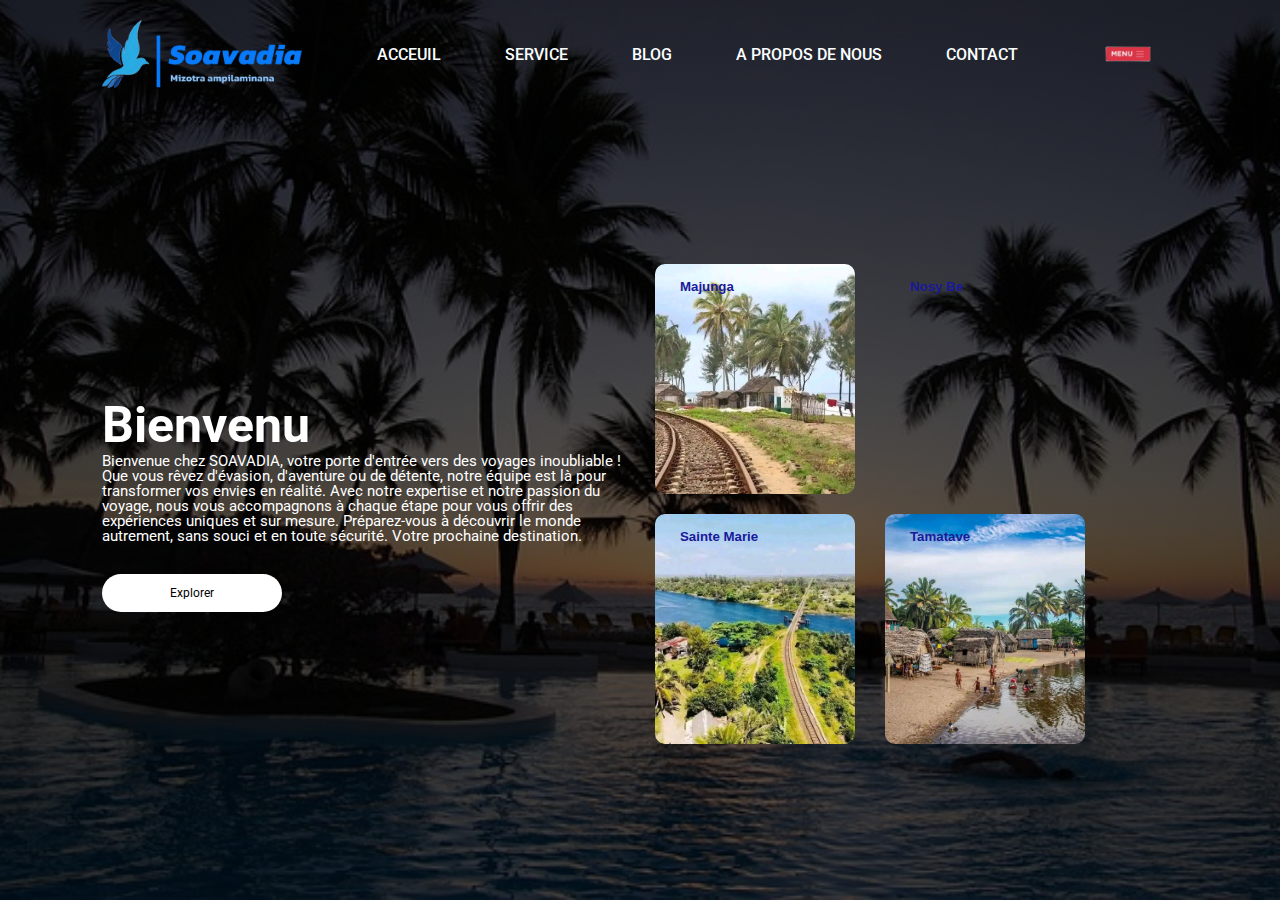
==== index.html @ b5039db9 "Premier commit" ====
<!DOCTYPE html>
<html lang="en">
<head>
    <meta charset="UTF-8">
    <meta name="viewport" content="width=device-width, initial-scale=1.0">
    <title>Website design</title>
    <link rel="stylesheet" href="style.css">
    <link rel="stylesheet" href="https://fonts.googleapis.com/css2?family=Roboto:wght@400;700&display=swap">
</head>
<body>
    <div class="container">
        <div class="navbar">
            <img src="./2025021320443642.png" class="logo">
            <nav>
                <ul>
                    <li>
                        <a href="#">Acceuil</a>
                    </li>
                    <li>
                        <a href="#">Service</a>
                    </li>
                    <li>
                        <a href="#">Blog</a>
                    </li>
                    <li>
                        <a href="#">A propos de nous</a>
                    </li>
                    <li>
                        <a href="#">Contact</a>
                    </li>
                </ul>
            </nav>
            <img src="./Picsart_25-02-12_18-37-17-679.png" class="menu-icon">
        </div>

        <div class="row">
            <div class="col">
                <h1>Bienvenu</h1>
                <p>Bienvenue chez SOAVADIA, votre porte d'entrée vers des voyages inoubliable ! 
                Que vous rêvez d'évasion, d'aventure ou de détente, notre équipe est là pour transformer 
                vos envies en réalité. Avec notre expertise et notre passion du voyage, nous vous accompagnons 
                à chaque étape pour vous offrir des expériences uniques et sur mesure. Préparez-vous à découvrir 
                le monde autrement, sans souci et en toute sécurité. Votre prochaine destination.</p>
                <button type="button">Explorer</button>
            </div>
            <div class="card-container">
                <div class="card card1">
                    <h5>Majunga</h5>
                </div>
                <div class="card card2">
                    <h5>Nosy Be</h5>
                </div>
                <div class="card card3">
                    <h5>Sainte Marie</h5>
                </div>
                <div class="card card4">
                    <h5>Tamatave</h5>
                </div>
            </div>
        </div>
    </div>
</body>
</html>
---- style.css ----
* {
    margin: 0;
    padding: 0;
    font-family: 'Roboto', sans-serif;
}

.container {
    width: 100%;
    height: 100vh;
    background-image: linear-gradient(rgba(0,0,0,0.7),rgba(0,0,0,0.6)),url(image/nosy-bee-5096063_640.jpg);
    background-position: center;
    background-size: cover;
    padding-left: 8%;
    padding-right: 8%;
    box-sizing: border-box;
}

.navbar{
    height: 12%;
    display: flex;
    align-items: center;
}

.logo{
    width: 200px;
    cursor: pointer;
}

.menu-icon{
    width: 100px;
    cursor: pointer;
    margin-left: 40px;
}

nav{
    flex: 1;
    text-align: right;
}

nav ul li{
    list-style: none;
    display: inline-block;
    margin-left: 20px;
}

ul li a{
    text-decoration: none;
    color: #fcffff;
    padding: 10px;
    text-transform: uppercase;
    border: 1px solid transparent;
    margin: 10px ;
    font-weight: 500;
    transition: 0.6s ease;
    border: 0;
    border-radius: 20px;
    outline: none;
    margin-top: 30px;
}

ul li a:hover{
    background-color: transparent;
    color: #7eb0c7;
    backdrop-filter:blur(7px);
    

}

ul li.active a{
    background: #3bbce4;
    color: #000;
}

.row{
    display: flex;
    height: 88%;
    align-items: center;
}

.col{
    flex-basis: 50%;
}

h1{
    color: #fff;
    font-size: 50px;
}

p{
    color: #fff;
    font-size: 15px;
    line-height: 15px;
}

button{
    width: 180px;
    color: #000;
    font-size: 12px;
    padding: 12px 0;
    background: #fff;
    border: 0;
    border-radius: 20px;
    outline: none;
    margin-top: 30px;
}

.card-container{
    display: grid;
    grid-template-columns: repeat(2, 1fr);
    justify-items: center;
}
.card{
    background-position: center;
    border-radius: 10px;
    padding: 15px 25px;
    margin: 10px 15px;
    cursor: pointer;
    box-sizing: border-box;
    display: inline-block;
    background-size: cover;
    height: 230px;
    width: 200px;
    transition: transform 0.5s;
}
.card img{
    width: 100%;
    height: ;
    display: flex;
    border-radius: 5px;
}
.card1{
    background-image: url(image/pic.jpg);
}
.card2{
    background-image: url(image/pic-2.jpg);
}
.card3{
    background-image: url(image/pic-3.jpg);
}
.card4{
    background-image: url(image/pic-4.jpg);
}

.card:hover{
    transform: translateY(-10px);
}
h5{
    color: rgb(25, 25, 153);
    font-family: 'Lucida Sans', 'Lucida Sans Regular', 'Lucida Grande', 'Lucida Sans Unicode', Geneva, Verdana, sans-serif;
}
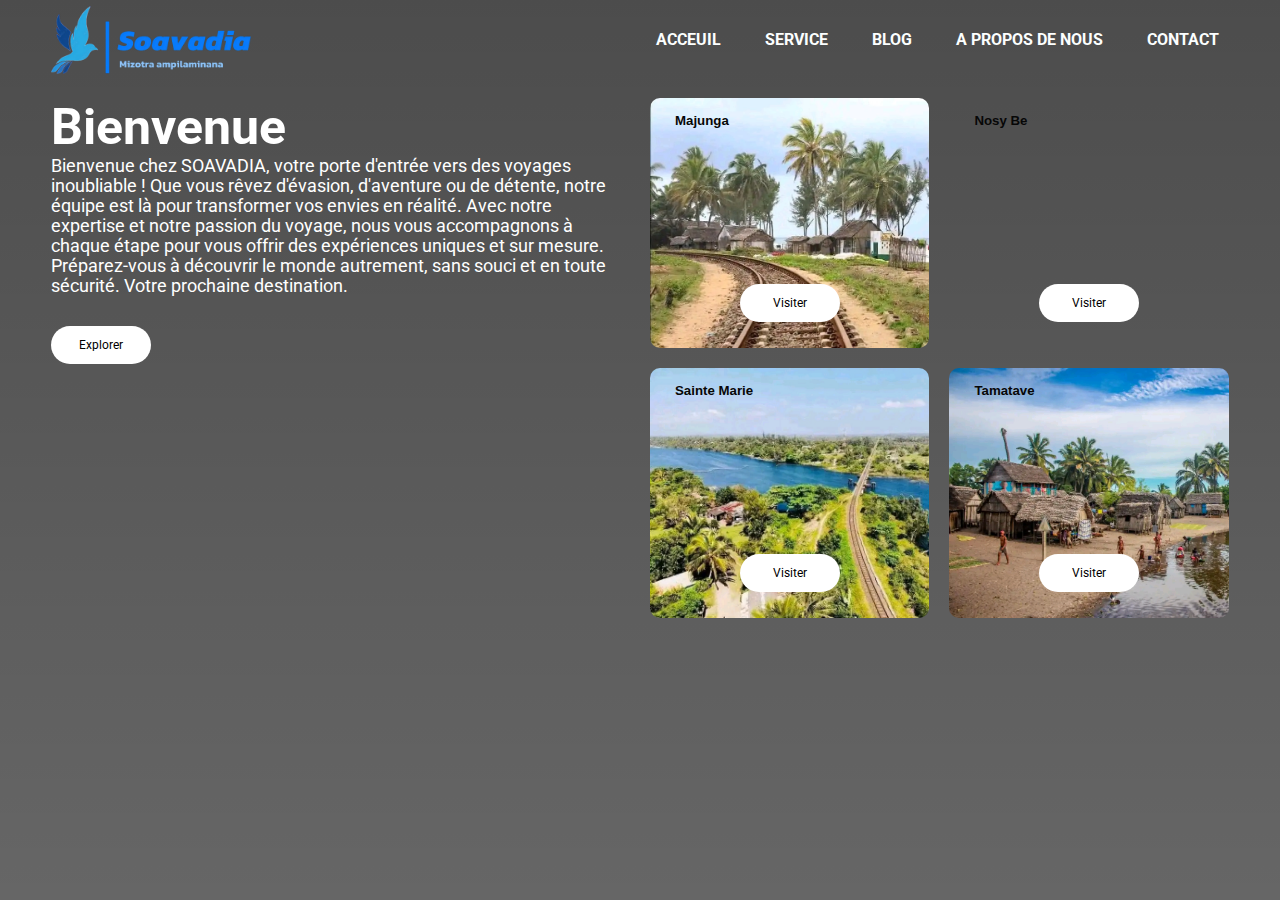
==== commit 7b3c2828: "Utilisation de flex pour la mise en page" ====
--- a/index.html
+++ b/index.html
@@ -1,63 +1,72 @@
-<!DOCTYPE html>
+<!doctype html>
 <html lang="en">
-<head>
+  <head>
     <meta charset="UTF-8">
-    <meta name="viewport" content="width=device-width, initial-scale=1.0">
-    <title>Website design</title>
+    <meta name="viewport" content="width=device-width, initial-scale=1.0" />
+    <title>Soavadia</title>
     <link rel="stylesheet" href="style.css">
+    <link rel="stylesheet" href="query.css">
     <link rel="stylesheet" href="https://fonts.googleapis.com/css2?family=Roboto:wght@400;700&display=swap">
-</head>
-<body>
-    <div class="container">
-        <div class="navbar">
-            <img src="./2025021320443642.png" class="logo">
-            <nav>
-                <ul>
-                    <li>
-                        <a href="#">Acceuil</a>
-                    </li>
-                    <li>
-                        <a href="#">Service</a>
-                    </li>
-                    <li>
-                        <a href="#">Blog</a>
-                    </li>
-                    <li>
-                        <a href="#">A propos de nous</a>
-                    </li>
-                    <li>
-                        <a href="#">Contact</a>
-                    </li>
-                </ul>
-            </nav>
-            <img src="./Picsart_25-02-12_18-37-17-679.png" class="menu-icon">
+  </head>
+
+  <body>
+    <header class="navbar">
+      <img src="image/logo.png" class="logo" alt="logo">
+      <nav class="nav-links">
+        <ul>
+          <li><a href="#">Acceuil</a></li>
+          <li><a href="#">Service</a></li>
+          <li><a href="#">Blog</a></li>
+          <li><a href="#">A propos de nous</a></li>
+          <li><a href="#">Contact</a></li>
+        </ul>
+        <img
+          src="./image/icons8-menu-1600.png"
+          alt="menu hamburger"
+          class="menu-hamburger"
+        />
+      </nav>
+    </header>
+    <main>
+      <div class="content">
+        <h1>Bienvenue</h1>
+        <p>
+          Bienvenue chez SOAVADIA, votre porte d'entrée vers des voyages
+          inoubliable ! Que vous rêvez d'évasion, d'aventure ou de détente,
+          notre équipe est là pour transformer vos envies en réalité. Avec notre
+          expertise et notre passion du voyage, nous vous accompagnons à chaque
+          étape pour vous offrir des expériences uniques et sur mesure.
+          Préparez-vous à découvrir le monde autrement, sans souci et en toute
+          sécurité. Votre prochaine destination.
+        </p>
+        <button type="button">Explorer</button>
+      </div>
+      <div class="card-container">
+        <div class="card card1">
+          <h5>Majunga</h5>
+          <button>Visiter</button>
         </div>
+        <div class="card card2">
+          <h5>Nosy Be</h5>
+          <button>Visiter</button>
+        </div>
+        <div class="card card3">
+          <h5>Sainte Marie</h5>
+          <button>Visiter</button>
+        </div>
+        <div class="card card4">
+          <h5>Tamatave</h5>
+          <button>Visiter</button>
+        </div>
+      </div>
+    </main>
+  </body>
+  <script>
+    const menuHamburger = document.querySelector(".menu-hamburger");
+    const navLinks = document.querySelector(".nav-links");
 
-        <div class="row">
-            <div class="col">
-                <h1>Bienvenu</h1>
-                <p>Bienvenue chez SOAVADIA, votre porte d'entrée vers des voyages inoubliable ! 
-                Que vous rêvez d'évasion, d'aventure ou de détente, notre équipe est là pour transformer 
-                vos envies en réalité. Avec notre expertise et notre passion du voyage, nous vous accompagnons 
-                à chaque étape pour vous offrir des expériences uniques et sur mesure. Préparez-vous à découvrir 
-                le monde autrement, sans souci et en toute sécurité. Votre prochaine destination.</p>
-                <button type="button">Explorer</button>
-            </div>
-            <div class="card-container">
-                <div class="card card1">
-                    <h5>Majunga</h5>
-                </div>
-                <div class="card card2">
-                    <h5>Nosy Be</h5>
-                </div>
-                <div class="card card3">
-                    <h5>Sainte Marie</h5>
-                </div>
-                <div class="card card4">
-                    <h5>Tamatave</h5>
-                </div>
-            </div>
-        </div>
-    </div>
-</body>
-</html>+    menuHamburger.addEventListener("click", () => {
+      navLinks.classList.toggle("mobile-menu");
+    });
+  </script>
+</html>
--- a/style.css
+++ b/style.css
@@ -1,152 +1,184 @@
 * {
-    margin: 0;
-    padding: 0;
-    font-family: 'Roboto', sans-serif;
+  margin: 0;
+  padding: 0;
+  font-family: "Roboto", sans-serif;
 }
 
-.container {
-    width: 100%;
-    height: 100vh;
-    background-image: linear-gradient(rgba(0,0,0,0.7),rgba(0,0,0,0.6)),url(image/nosy-bee-5096063_640.jpg);
-    background-position: center;
-    background-size: cover;
-    padding-left: 8%;
-    padding-right: 8%;
-    box-sizing: border-box;
+h1 {
+  color: #fff;
+  font-size: 50px;
 }
 
-.navbar{
-    height: 12%;
-    display: flex;
-    align-items: center;
+p {
+  color: #fff;
+  font-size: 1.1rem;
 }
 
-.logo{
-    width: 200px;
-    cursor: pointer;
+body {
+  background-image:
+    linear-gradient(rgba(0, 0, 0, 0.7), rgba(0, 0, 0, 0.6)),
+    url(image/pic-2.jpg);
+  background-attachment: fixed; /* pour fixer l'arrière plan */
+  background-position: center;
+  background-size: cover;
+  padding-left: 4%;
+  padding-right: 4%;
+  padding-top: 0.5%; /* pour qu'il y a un peut d'espacement en haut */
 }
 
-.menu-icon{
-    width: 100px;
-    cursor: pointer;
-    margin-left: 40px;
+.navbar {
+  height: 12%;
+  display: flex;
+  align-items: center;
 }
 
-nav{
-    flex: 1;
-    text-align: right;
+.logo {
+  width: 200px;
+  cursor: pointer;
 }
 
-nav ul li{
-    list-style: none;
-    display: inline-block;
-    margin-left: 20px;
+.navbar .menu-hamburger {
+  display: none;
+  width: 35px;
+  position: absolute;
+  top: 6%; /* 70px en % pour s'a dapter a chaque écran */
+  right: 25%; /* 70px en % pour s'a dapter a chaque écran */
+  cursor: pointer;
 }
 
-ul li a{
-    text-decoration: none;
-    color: #fcffff;
-    padding: 10px;
-    text-transform: uppercase;
-    border: 1px solid transparent;
-    margin: 10px ;
-    font-weight: 500;
-    transition: 0.6s ease;
-    border: 0;
-    border-radius: 20px;
-    outline: none;
-    margin-top: 30px;
+.nav-links {
+  flex: 1;
+  text-align: right;
 }
 
-ul li a:hover{
-    background-color: transparent;
-    color: #7eb0c7;
-    backdrop-filter:blur(7px);
-    
-
+.navbar .nav-links ul li {
+  list-style: none;
+  display: inline-block;
+  margin-left: 20px;
+  font-family: "Courier New", Courier, monospace;
+  transition: transform 0.2s;
 }
 
-ul li.active a{
-    background: #3bbce4;
-    color: #000;
+ul li:hover {
+  transform: translateY(-5px);
 }
 
-.row{
-    display: flex;
-    height: 88%;
-    align-items: center;
+ul li a {
+  text-decoration: none;
+  color: #fcffff;
+  text-transform: uppercase;
+  margin: 10px;
+  font-weight: bold;
+  transition: 0.6s ease;
+  outline: none;
 }
 
-.col{
-    flex-basis: 50%;
+ul li a:hover {
+  color: #32149e; /* trop foncée */
+  transition: all 0.3s ease;
 }
 
-h1{
-    color: #fff;
-    font-size: 50px;
+button {
+  width: 100px; /* largeur un peut plus petit */
+  height: auto; /* hauteur qui depend du largeur */
+  color: #000;
+  font-size: 12px;
+  padding: 12px 0;
+  background: #fff;
+  border: none;
+  border-radius: 20px;
+  outline: none;
+  margin-top: 30px;
 }
 
-p{
-    color: #fff;
-    font-size: 15px;
-    line-height: 15px;
+main {
+  display: flex; /* Utilise un conteneur flexbox pour aligner les éléments enfants horizontalement */
+  gap: 20px; /* Ajoute un espacement de 20px entre les éléments enfants */
+  align-items: flex-start; /* Aligne les éléments enfants au début de l'axe vertical */
+  width: 100%; /* Définit la largeur du conteneur à 100% de son parent */
+  box-sizing: border-box; /* Inclut le padding et la bordure dans la largeur et la hauteur totales */
+  margin-top: 2%;
 }
 
-button{
-    width: 180px;
-    color: #000;
-    font-size: 12px;
-    padding: 12px 0;
-    background: #fff;
-    border: 0;
-    border-radius: 20px;
-    outline: none;
-    margin-top: 30px;
+.content {
+  flex: 1; /* Permet à cet élément de prendre une part égale de l'espace disponible dans le conteneur flex */
 }
 
-.card-container{
-    display: grid;
-    grid-template-columns: repeat(2, 1fr);
-    justify-items: center;
-}
-.card{
-    background-position: center;
-    border-radius: 10px;
-    padding: 15px 25px;
-    margin: 10px 15px;
-    cursor: pointer;
-    box-sizing: border-box;
-    display: inline-block;
-    background-size: cover;
-    height: 230px;
-    width: 200px;
-    transition: transform 0.5s;
-}
-.card img{
-    width: 100%;
-    height: ;
-    display: flex;
-    border-radius: 5px;
-}
-.card1{
-    background-image: url(image/pic.jpg);
-}
-.card2{
-    background-image: url(image/pic-2.jpg);
-}
-.card3{
-    background-image: url(image/pic-3.jpg);
-}
-.card4{
-    background-image: url(image/pic-4.jpg);
+.card-container {
+  flex: 1; /* Permet à cet élément de prendre une part égale de l'espace disponible dans le conteneur flex */
 }
 
-.card:hover{
-    transform: translateY(-10px);
-}
-h5{
-    color: rgb(25, 25, 153);
-    font-family: 'Lucida Sans', 'Lucida Sans Regular', 'Lucida Grande', 'Lucida Sans Unicode', Geneva, Verdana, sans-serif;
+.card {
+  border-radius: 10px;
+  padding: 15px 25px;
+  cursor: pointer;
+  box-sizing: border-box;
+  background-size: cover;
+  width: 100%;
+  height: 250px;
+  transition: transform 0.5s;
 }
 
+.card-container {
+  display: grid;
+  grid-template-columns: repeat(
+    auto-fit,
+    minmax(200px, 1fr)
+  ); /* Colonnes adaptatives */
+  gap: 20px;
+  width: 100%;
+  margin-right: 0;
+}
 
+.card-container .card button {
+  /* Positionne le bouton de manière absolue par rapport à son conteneur parent */
+  position: absolute;
+  /* Place le bouton à 70% de la hauteur du conteneur */
+  top: 70%;
+  /* Centre horizontalement le bouton par rapport au conteneur */
+  left: 50%;
+  /* Ajuste la position pour que le bouton soit parfaitement centré */
+  transform: translate(-50%, -50%);
+}
+
+h5 {
+  top: 5%;
+  left: 5%;
+}
+
+.card img {
+  width: 100%;
+  height: 100%;
+  display: flex;
+  border-radius: 5px;
+}
+
+.card1 {
+  background-image: url(image/pic.jpg);
+  position: relative;
+}
+
+.card2 {
+  background-image: url(image/pic-2.jpg);
+  position: relative;
+}
+
+.card3 {
+  background-image: url(image/pic-3.jpg);
+  position: relative;
+}
+
+.card4 {
+  background-image: url(image/pic-4.jpg);
+  position: relative;
+}
+
+.card:hover {
+  transform: translateY(-10px);
+}
+
+h5 {
+  top: -30%;
+  color: rgb(7, 7, 7);
+  font-family: Arial, sans-serif;
+}
--- a/query.css
+++ b/query.css
@@ -0,0 +1,37 @@
+@media screen and (max-width: 480px) {
+  /* Style pour les smartphones */
+
+  main {
+    display: flex; /* Utilise un conteneur flexbox pour aligner les éléments enfants horizontalement */
+    flex-direction: column;
+    gap: 10px; /* Ajoute un espacement de 20px entre les éléments enfants */
+    width: 100%; /* Définit la largeur du conteneur à 100% de son parent */
+    box-sizing: border-box; /* Inclut le padding et la bordure dans la largeur et la hauteur totales */
+    margin-top: 2%;
+  }
+
+  .card-container {
+    display: grid;
+    grid-template-columns: repeat(auto-fit, minmax(200px, 1fr)); /* Colonnes adaptatives */
+    gap: 20px;
+    width: 100%;
+    margin-right: 0;
+  }
+
+  .content button {
+    display: block; /* L'élément occupe toute la largeur disponible de son conteneur parent, ce qui le place sur une nouvelle ligne */
+    margin: 25px auto; /* "auto" cela permet de centrer l'élément horizontalement dans son conteneur */
+  }
+}
+
+@media screen and (min-width: 481px) and (max-width: 768px) {
+  /* Styles pour les tablettes */
+}
+
+@media screen and (min-width: 769px) and (max-width: 1024px) {
+  /* Styles pour les ordinateurs portables */
+}
+
+@media screen and (min-width: 1025px) {
+  /* Styles pour les grands écrans */
+}
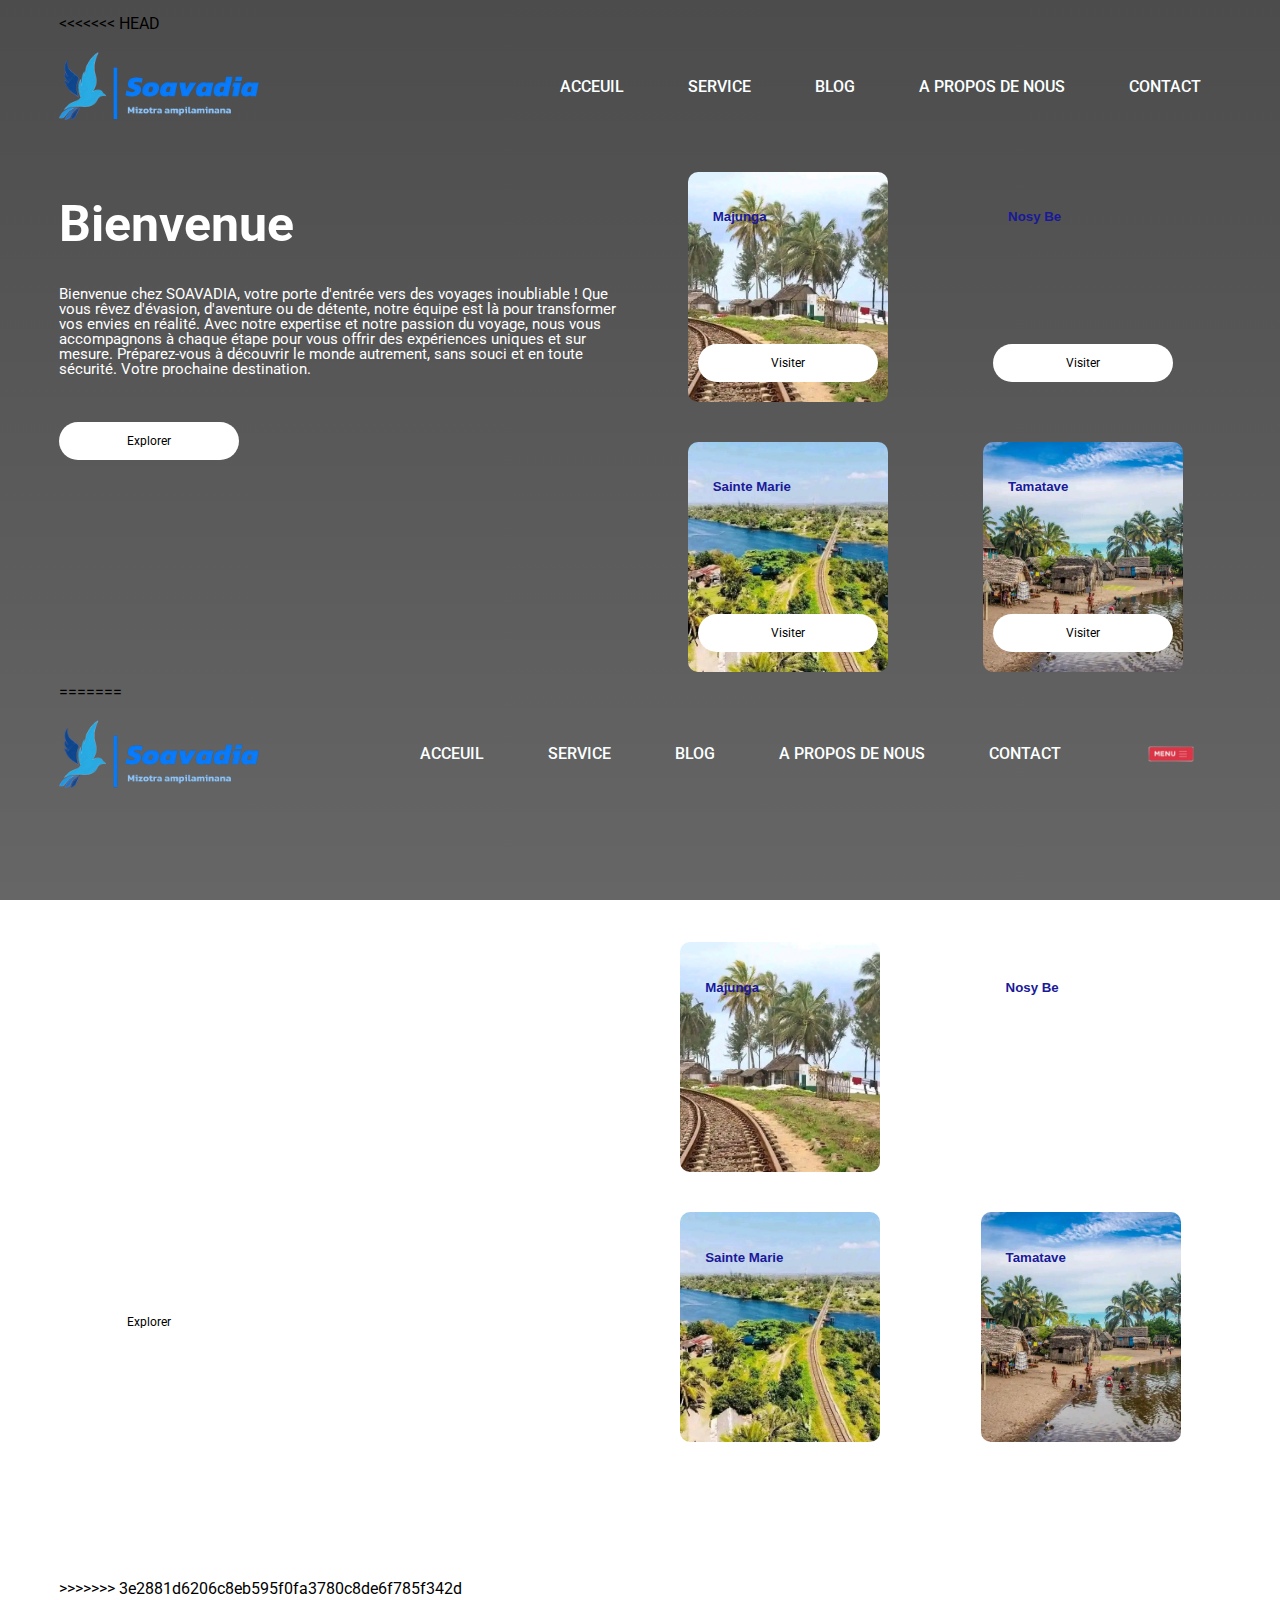
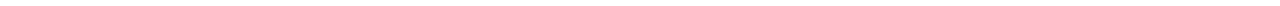
==== commit ba8a6f32: "Ajout de Query" ====
--- a/index.html
+++ b/index.html
@@ -1,3 +1,4 @@
+<<<<<<< HEAD
 <!doctype html>
 <html lang="en">
   <head>
@@ -70,3 +71,68 @@
     });
   </script>
 </html>
+=======
+<!DOCTYPE html>
+<html lang="en">
+<head>
+    <meta charset="UTF-8">
+    <meta name="viewport" content="width=device-width, initial-scale=1.0">
+    <title>Website design</title>
+    <link rel="stylesheet" href="style.css">
+    <link rel="stylesheet" href="https://fonts.googleapis.com/css2?family=Roboto:wght@400;700&display=swap">
+</head>
+<body>
+    <div class="container">
+        <div class="navbar">
+            <img src="./2025021320443642.png" class="logo">
+            <nav>
+                <ul>
+                    <li>
+                        <a href="#">Acceuil</a>
+                    </li>
+                    <li>
+                        <a href="#">Service</a>
+                    </li>
+                    <li>
+                        <a href="#">Blog</a>
+                    </li>
+                    <li>
+                        <a href="#">A propos de nous</a>
+                    </li>
+                    <li>
+                        <a href="#">Contact</a>
+                    </li>
+                </ul>
+            </nav>
+            <img src="./Picsart_25-02-12_18-37-17-679.png" class="menu-icon">
+        </div>
+
+        <div class="row">
+            <div class="col">
+                <h1>Bienvenu</h1>
+                <p>Bienvenue chez SOAVADIA, votre porte d'entrée vers des voyages inoubliable ! 
+                Que vous rêvez d'évasion, d'aventure ou de détente, notre équipe est là pour transformer 
+                vos envies en réalité. Avec notre expertise et notre passion du voyage, nous vous accompagnons 
+                à chaque étape pour vous offrir des expériences uniques et sur mesure. Préparez-vous à découvrir 
+                le monde autrement, sans souci et en toute sécurité. Votre prochaine destination.</p>
+                <button type="button">Explorer</button>
+            </div>
+            <div class="card-container">
+                <div class="card card1">
+                    <h5>Majunga</h5>
+                </div>
+                <div class="card card2">
+                    <h5>Nosy Be</h5>
+                </div>
+                <div class="card card3">
+                    <h5>Sainte Marie</h5>
+                </div>
+                <div class="card card4">
+                    <h5>Tamatave</h5>
+                </div>
+            </div>
+        </div>
+    </div>
+</body>
+</html>
+>>>>>>> 3e2881d6206c8eb595f0fa3780c8de6f785f342d
--- a/style.css
+++ b/style.css
@@ -1,4 +1,5 @@
 * {
+<<<<<<< HEAD
   margin: 0;
   padding: 0;
   font-family: "Roboto", sans-serif;
@@ -182,3 +183,156 @@
   color: rgb(7, 7, 7);
   font-family: Arial, sans-serif;
 }
+=======
+    margin: 0;
+    padding: 0;
+    font-family: 'Roboto', sans-serif;
+}
+
+.container {
+    width: 100%;
+    height: 100vh;
+    background-image: linear-gradient(rgba(0,0,0,0.7),rgba(0,0,0,0.6)),url(image/nosy-bee-5096063_640.jpg);
+    background-position: center;
+    background-size: cover;
+    padding-left: 8%;
+    padding-right: 8%;
+    box-sizing: border-box;
+}
+
+.navbar{
+    height: 12%;
+    display: flex;
+    align-items: center;
+}
+
+.logo{
+    width: 200px;
+    cursor: pointer;
+}
+
+.menu-icon{
+    width: 100px;
+    cursor: pointer;
+    margin-left: 40px;
+}
+
+nav{
+    flex: 1;
+    text-align: right;
+}
+
+nav ul li{
+    list-style: none;
+    display: inline-block;
+    margin-left: 20px;
+}
+
+ul li a{
+    text-decoration: none;
+    color: #fcffff;
+    padding: 10px;
+    text-transform: uppercase;
+    border: 1px solid transparent;
+    margin: 10px ;
+    font-weight: 500;
+    transition: 0.6s ease;
+    border: 0;
+    border-radius: 20px;
+    outline: none;
+    margin-top: 30px;
+}
+
+ul li a:hover{
+    background-color: transparent;
+    color: #7eb0c7;
+    backdrop-filter:blur(7px);
+    
+
+}
+
+ul li.active a{
+    background: #3bbce4;
+    color: #000;
+}
+
+.row{
+    display: flex;
+    height: 88%;
+    align-items: center;
+}
+
+.col{
+    flex-basis: 50%;
+}
+
+h1{
+    color: #fff;
+    font-size: 50px;
+}
+
+p{
+    color: #fff;
+    font-size: 15px;
+    line-height: 15px;
+}
+
+button{
+    width: 180px;
+    color: #000;
+    font-size: 12px;
+    padding: 12px 0;
+    background: #fff;
+    border: 0;
+    border-radius: 20px;
+    outline: none;
+    margin-top: 30px;
+}
+
+.card-container{
+    display: grid;
+    grid-template-columns: repeat(2, 1fr);
+    justify-items: center;
+}
+.card{
+    background-position: center;
+    border-radius: 10px;
+    padding: 15px 25px;
+    margin: 10px 15px;
+    cursor: pointer;
+    box-sizing: border-box;
+    display: inline-block;
+    background-size: cover;
+    height: 230px;
+    width: 200px;
+    transition: transform 0.5s;
+}
+.card img{
+    width: 100%;
+    height: ;
+    display: flex;
+    border-radius: 5px;
+}
+.card1{
+    background-image: url(image/pic.jpg);
+}
+.card2{
+    background-image: url(image/pic-2.jpg);
+}
+.card3{
+    background-image: url(image/pic-3.jpg);
+}
+.card4{
+    background-image: url(image/pic-4.jpg);
+}
+
+.card:hover{
+    transform: translateY(-10px);
+}
+h5{
+    color: rgb(25, 25, 153);
+    font-family: 'Lucida Sans', 'Lucida Sans Regular', 'Lucida Grande', 'Lucida Sans Unicode', Geneva, Verdana, sans-serif;
+}
+
+
+>>>>>>> 3e2881d6206c8eb595f0fa3780c8de6f785f342d
--- a/style.css
+++ b/style.css
@@ -1,4 +1,5 @@
 * {
+<<<<<<< HEAD
   margin: 0;
   padding: 0;
   font-family: "Roboto", sans-serif;
@@ -182,3 +183,156 @@
   color: rgb(7, 7, 7);
   font-family: Arial, sans-serif;
 }
+=======
+    margin: 0;
+    padding: 0;
+    font-family: 'Roboto', sans-serif;
+}
+
+.container {
+    width: 100%;
+    height: 100vh;
+    background-image: linear-gradient(rgba(0,0,0,0.7),rgba(0,0,0,0.6)),url(image/nosy-bee-5096063_640.jpg);
+    background-position: center;
+    background-size: cover;
+    padding-left: 8%;
+    padding-right: 8%;
+    box-sizing: border-box;
+}
+
+.navbar{
+    height: 12%;
+    display: flex;
+    align-items: center;
+}
+
+.logo{
+    width: 200px;
+    cursor: pointer;
+}
+
+.menu-icon{
+    width: 100px;
+    cursor: pointer;
+    margin-left: 40px;
+}
+
+nav{
+    flex: 1;
+    text-align: right;
+}
+
+nav ul li{
+    list-style: none;
+    display: inline-block;
+    margin-left: 20px;
+}
+
+ul li a{
+    text-decoration: none;
+    color: #fcffff;
+    padding: 10px;
+    text-transform: uppercase;
+    border: 1px solid transparent;
+    margin: 10px ;
+    font-weight: 500;
+    transition: 0.6s ease;
+    border: 0;
+    border-radius: 20px;
+    outline: none;
+    margin-top: 30px;
+}
+
+ul li a:hover{
+    background-color: transparent;
+    color: #7eb0c7;
+    backdrop-filter:blur(7px);
+    
+
+}
+
+ul li.active a{
+    background: #3bbce4;
+    color: #000;
+}
+
+.row{
+    display: flex;
+    height: 88%;
+    align-items: center;
+}
+
+.col{
+    flex-basis: 50%;
+}
+
+h1{
+    color: #fff;
+    font-size: 50px;
+}
+
+p{
+    color: #fff;
+    font-size: 15px;
+    line-height: 15px;
+}
+
+button{
+    width: 180px;
+    color: #000;
+    font-size: 12px;
+    padding: 12px 0;
+    background: #fff;
+    border: 0;
+    border-radius: 20px;
+    outline: none;
+    margin-top: 30px;
+}
+
+.card-container{
+    display: grid;
+    grid-template-columns: repeat(2, 1fr);
+    justify-items: center;
+}
+.card{
+    background-position: center;
+    border-radius: 10px;
+    padding: 15px 25px;
+    margin: 10px 15px;
+    cursor: pointer;
+    box-sizing: border-box;
+    display: inline-block;
+    background-size: cover;
+    height: 230px;
+    width: 200px;
+    transition: transform 0.5s;
+}
+.card img{
+    width: 100%;
+    height: ;
+    display: flex;
+    border-radius: 5px;
+}
+.card1{
+    background-image: url(image/pic.jpg);
+}
+.card2{
+    background-image: url(image/pic-2.jpg);
+}
+.card3{
+    background-image: url(image/pic-3.jpg);
+}
+.card4{
+    background-image: url(image/pic-4.jpg);
+}
+
+.card:hover{
+    transform: translateY(-10px);
+}
+h5{
+    color: rgb(25, 25, 153);
+    font-family: 'Lucida Sans', 'Lucida Sans Regular', 'Lucida Grande', 'Lucida Sans Unicode', Geneva, Verdana, sans-serif;
+}
+
+
+>>>>>>> 3e2881d6206c8eb595f0fa3780c8de6f785f342d
